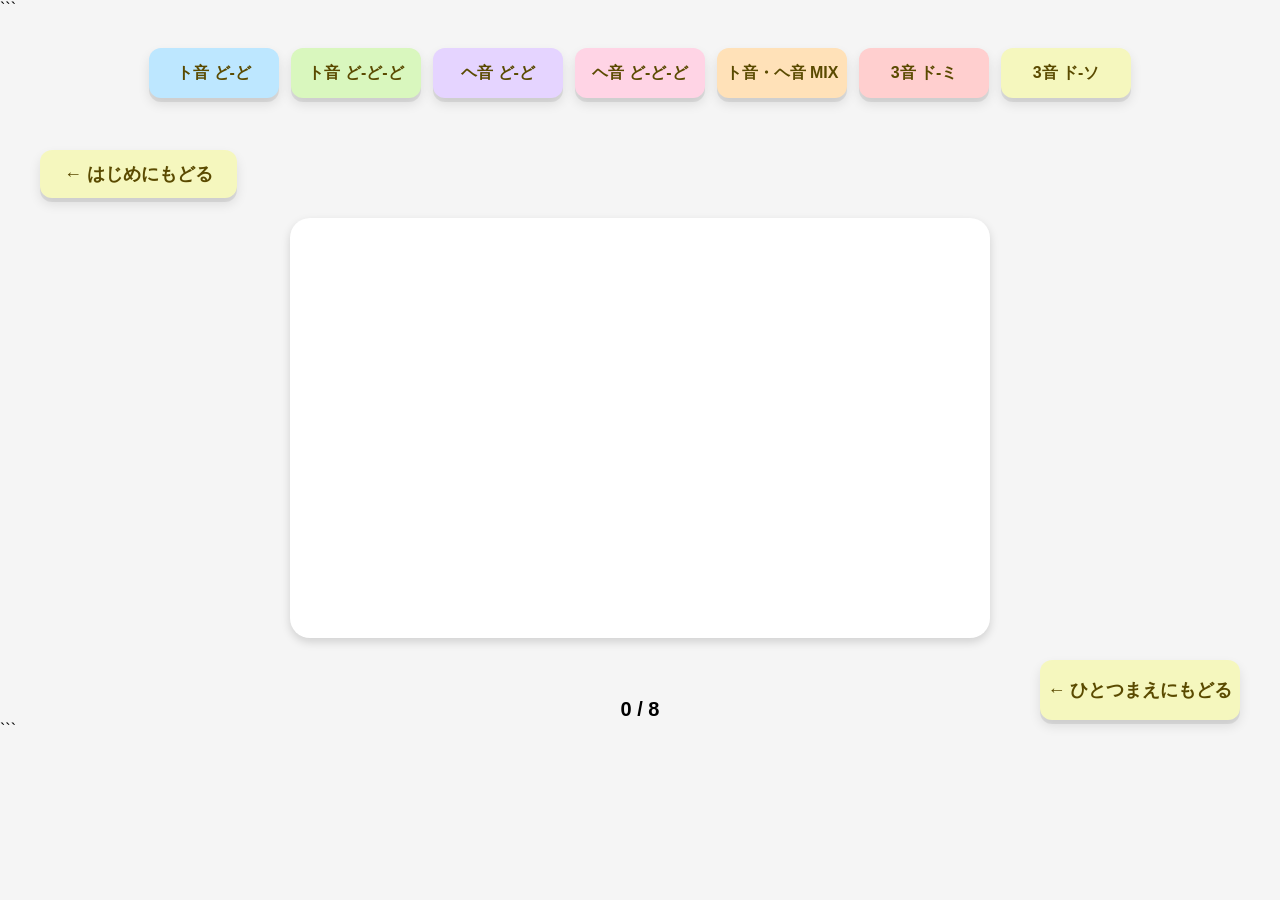
==== note.html @ 25793bb0 "Initial commit" ====
<!DOCTYPE html>

<html lang="ja">
<head>
    <meta charset="UTF-8">
    <meta name="viewport" content="width=device-width, initial-scale=1.0">
    <title>音符カード</title>
    <link rel="stylesheet" href="style.css">
</head>

<body>

```
<!-- メニューへ戻る -->
<button
    class="menu-button"
    onclick="location.href='index.html'">
    ← はじめにもどる
</button>

<!-- レベルボタン -->
<div class="buttons">

    <button class="lv1" onclick="setLevel(1)">
        ト音 ど-ど
    </button>

    <button class="lv2" onclick="setLevel(2)">
        ト音 ど-ど-ど
    </button>

    <button class="lv3" onclick="setLevel(3)">
        ヘ音 ど-ど
    </button>

    <button class="lv4" onclick="setLevel(4)">
        ヘ音 ど-ど-ど
    </button>

    <button class="lv5" onclick="setLevel(5)">
        ト音・ヘ音 MIX
    </button>

    <button class="lv6" onclick="setLevel(6)">
        3音 ド-ミ
    </button>

    <button class="lv7" onclick="setLevel(7)">
        3音 ド-ソ
    </button>

</div>

<!-- カードエリア -->
<div class="game-area">

    <div id="card"></div>

    <div id="progress">0 / 0</div>

    <!-- 前の問題 -->
    <button
        class="prev-button"
        onclick="showPreviousCard()">
        ← ひとつまえにもどる
    </button>

</div>

<script src="app.js"></script>
```

</body>
</html>
---- style.css ----
body {
margin: 0;
background: #f5f5f5;
font-family: sans-serif;
}

/* =========================
レベルボタン
========================= */

.buttons {
display: flex;
justify-content: center;
gap: 12px;
margin-top: 30px;
flex-wrap: wrap;
}

.buttons button {
width: 130px;
height: 50px;

border: none;
border-radius: 12px;

color: #5a4a00;

font-size: 16px;
font-weight: bold;

cursor: pointer;

transition: 0.2s;

box-shadow:
    0 4px 0 rgba(0,0,0,0.08),
    0 6px 12px rgba(0,0,0,0.10);
}

.buttons button:hover {
transform: translateY(-2px);

box-shadow:
    0 6px 0 rgba(0,0,0,0.07),
    0 10px 16px rgba(0,0,0,0.12);
}

/* レベル別カラー */

.lv1 {
background: #bde7ff;
}

.lv2 {
background: #d9f7be;
}

.lv3 {
background: #e5d4ff;
}

.lv4 {
background: #ffd4e5;
}

.lv5 {
background: #ffe1b8;
}

.lv6 {
background: #ffcfcf;
}

.lv7 {
background: #f5f7be;
}

/* =========================
共通メインエリア
========================= */

.game-area {
width: 100%;

display: flex;
flex-direction: column;
align-items: center;

margin-top: 80px;

}

/* =========================
共通カード
========================= */

#card {
width: 700px;
height: 420px;

background: white;

border-radius: 20px;

box-shadow: 0 4px 10px rgba(0, 0, 0, 0.15);

display: flex;
justify-content: center;
align-items: center;

margin: 40px auto;

cursor: pointer;

overflow: hidden;

}

/* =========================
画像共通
========================= */

.note-image,
.sound-image,
.finger-image {

max-width: 95%;
max-height: 95%;

width: auto;
height: auto;

object-fit: contain;

}

/* =========================
進捗表示
========================= */

#progress {
margin-top: 20px;

font-size: 20px;
font-weight: bold;

text-align: center;

}

/* =========================
前の問題ボタン
========================= */

.prev-button {

    position: fixed;

    right: 40px;
    bottom: 180px;

    width: 200px;
    height: 60px;

    border: none;
    border-radius: 12px;

    background: #f5f7be;
    color: #5a4a00;

    font-size: 18px;
    font-weight: bold;

    cursor: pointer;

    box-shadow:
        0 4px 0 rgba(0,0,0,0.08),
        0 6px 12px rgba(0,0,0,0.10);

    transition: 0.2s;
}

.prev-button:hover {

    transform: translateY(-2px);

    box-shadow:
        0 6px 0 rgba(0,0,0,0.07),
        0 10px 16px rgba(0,0,0,0.12);
}


/* =========================
メニューへ戻るボタン
========================= */

.menu-button {

position: fixed;

left: 40px;
top: 150px;

padding: 12px 24px;

border: none;
border-radius: 12px;

background: #f5f7be;
color: #5a4a00;

font-size: 18px;
font-weight: bold;

cursor: pointer;

z-index: 999;

box-shadow:
    0 4px 0 rgba(0,0,0,0.08),
    0 6px 12px rgba(0,0,0,0.10);

transition: 0.2s;
}

.menu-button:hover {

transform: translateY(-2px);

box-shadow:
    0 6px 0 rgba(0,0,0,0.07),
    0 10px 16px rgba(0,0,0,0.12);
}

/* =========================
ページタイトル
========================= */

.page-title {

text-align: center;

margin-top: 50px;

font-size: 48px;
font-weight: bold;
}

/* =========================
音のならび用
========================= */

.sound-card {

display: flex;
justify-content: center;
align-items: center;

gap: 30px;

margin-top: 120px;

}

.circle {

width: 180px;
height: 180px;

border: 4px solid black;
border-radius: 50%;

display: flex;
justify-content: center;
align-items: center;

background: white;

font-size: 80px;
font-weight: bold;
}
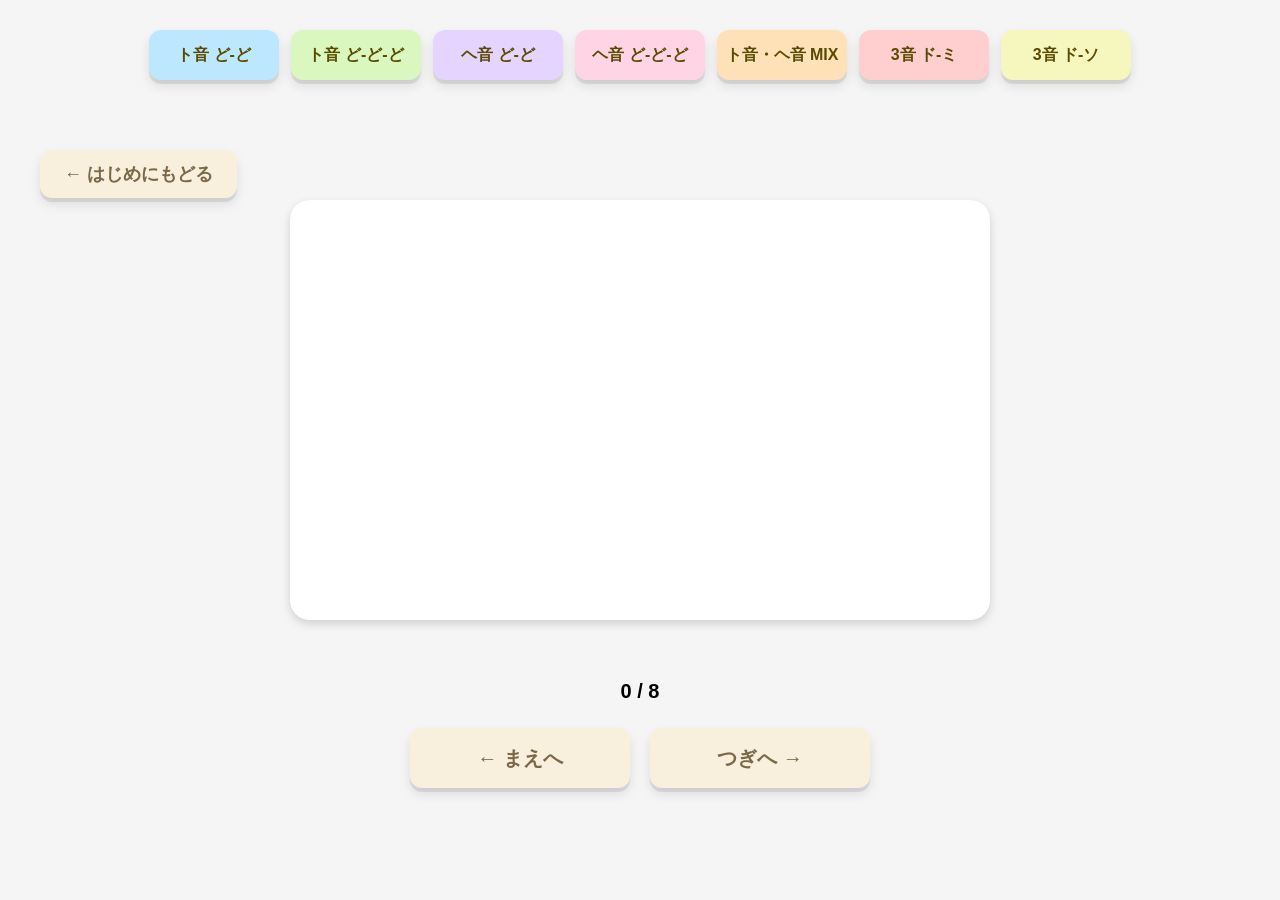
==== commit 85ca71b9: "履歴機能追加とボタン操作へ変更" ====
--- a/note.html
+++ b/note.html
@@ -10,7 +10,6 @@
 
 <body>
 
-```
 <!-- メニューへ戻る -->
 <button
     class="menu-button"
@@ -58,17 +57,25 @@
 
     <div id="progress">0 / 0</div>
 
-    <!-- 前の問題 -->
-    <button
-        class="prev-button"
-        onclick="showPreviousCard()">
-        ← ひとつまえにもどる
-    </button>
+    <div class="control-buttons">
+
+        <button
+            class="prev-button"
+            onclick="showPreviousCard()">
+            ← まえへ
+        </button>
+
+        <button
+            class="next-button"
+            onclick="showNextCard()">
+            つぎへ →
+        </button>
+
+    </div>
 
 </div>
 
 <script src="app.js"></script>
-```
 
 </body>
-</html>
+</html>
--- a/style.css
+++ b/style.css
@@ -149,47 +149,48 @@
 }
 
 /* =========================
-前の問題ボタン
-========================= */
-
-.prev-button {
-
-    position: fixed;
-
-    right: 40px;
-    bottom: 180px;
-
-    width: 200px;
+まえへ・つぎへボタン
+========================= */
+
+.control-buttons {
+
+    display: flex;
+
+    justify-content: center;
+
+    gap: 20px;
+
+    margin-top: 25px;
+}
+
+.prev-button,
+.next-button {
+
+    width: 220px;
     height: 60px;
 
     border: none;
     border-radius: 12px;
 
-    background: #f5f7be;
-    color: #5a4a00;
-
-    font-size: 18px;
+    background: #f8f0dc;
+
+    color: #7a6848;
+
+    font-size: 20px;
     font-weight: bold;
 
     cursor: pointer;
+
+    transition: 0.2s;
 
     box-shadow:
         0 4px 0 rgba(0,0,0,0.08),
         0 6px 12px rgba(0,0,0,0.10);
-
-    transition: 0.2s;
-}
-
-.prev-button:hover {
-
-    transform: translateY(-2px);
-
-    box-shadow:
-        0 6px 0 rgba(0,0,0,0.07),
-        0 10px 16px rgba(0,0,0,0.12);
-}
-
-
+}
+
+.prev-button {
+    position: static;
+}
 /* =========================
 メニューへ戻るボタン
 ========================= */
@@ -206,8 +207,8 @@
 border: none;
 border-radius: 12px;
 
-background: #f5f7be;
-color: #5a4a00;
+background: #f8f0dc;
+    color: #7a6848;
 
 font-size: 18px;
 font-weight: bold;
